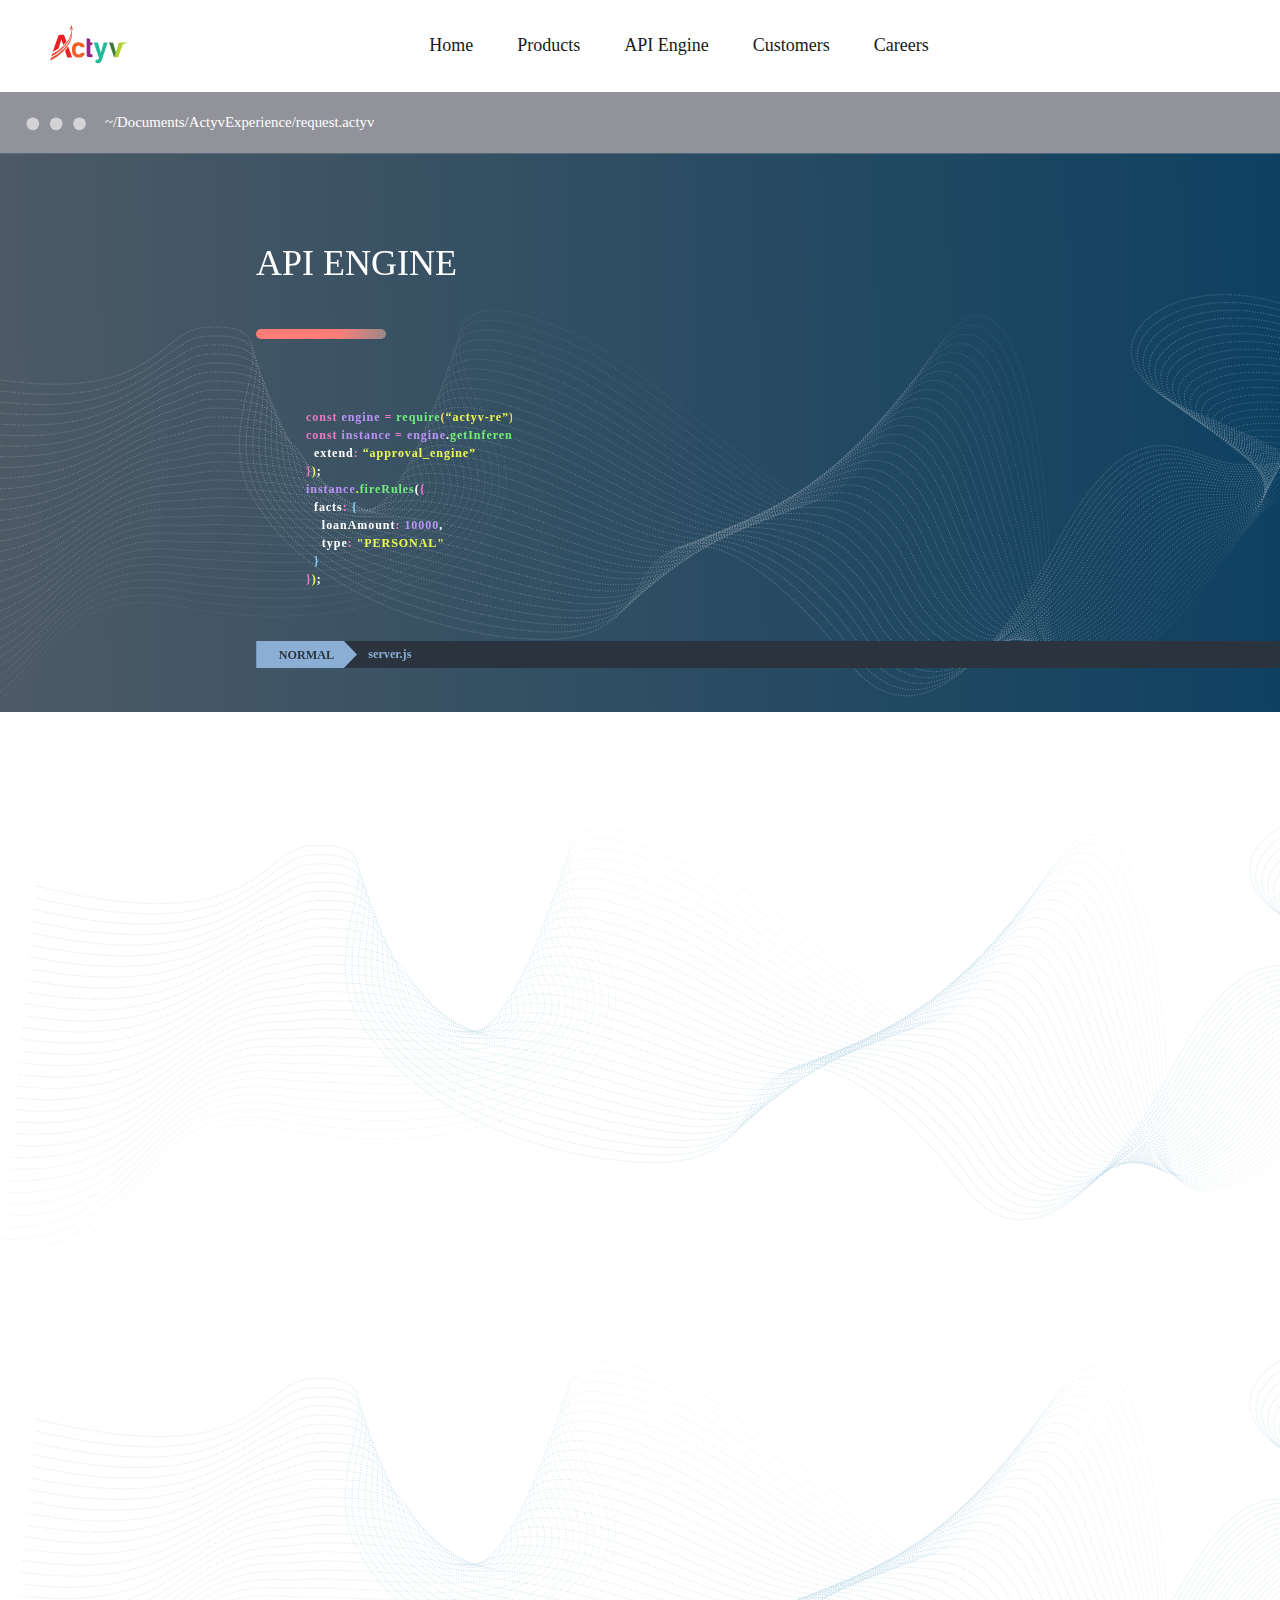
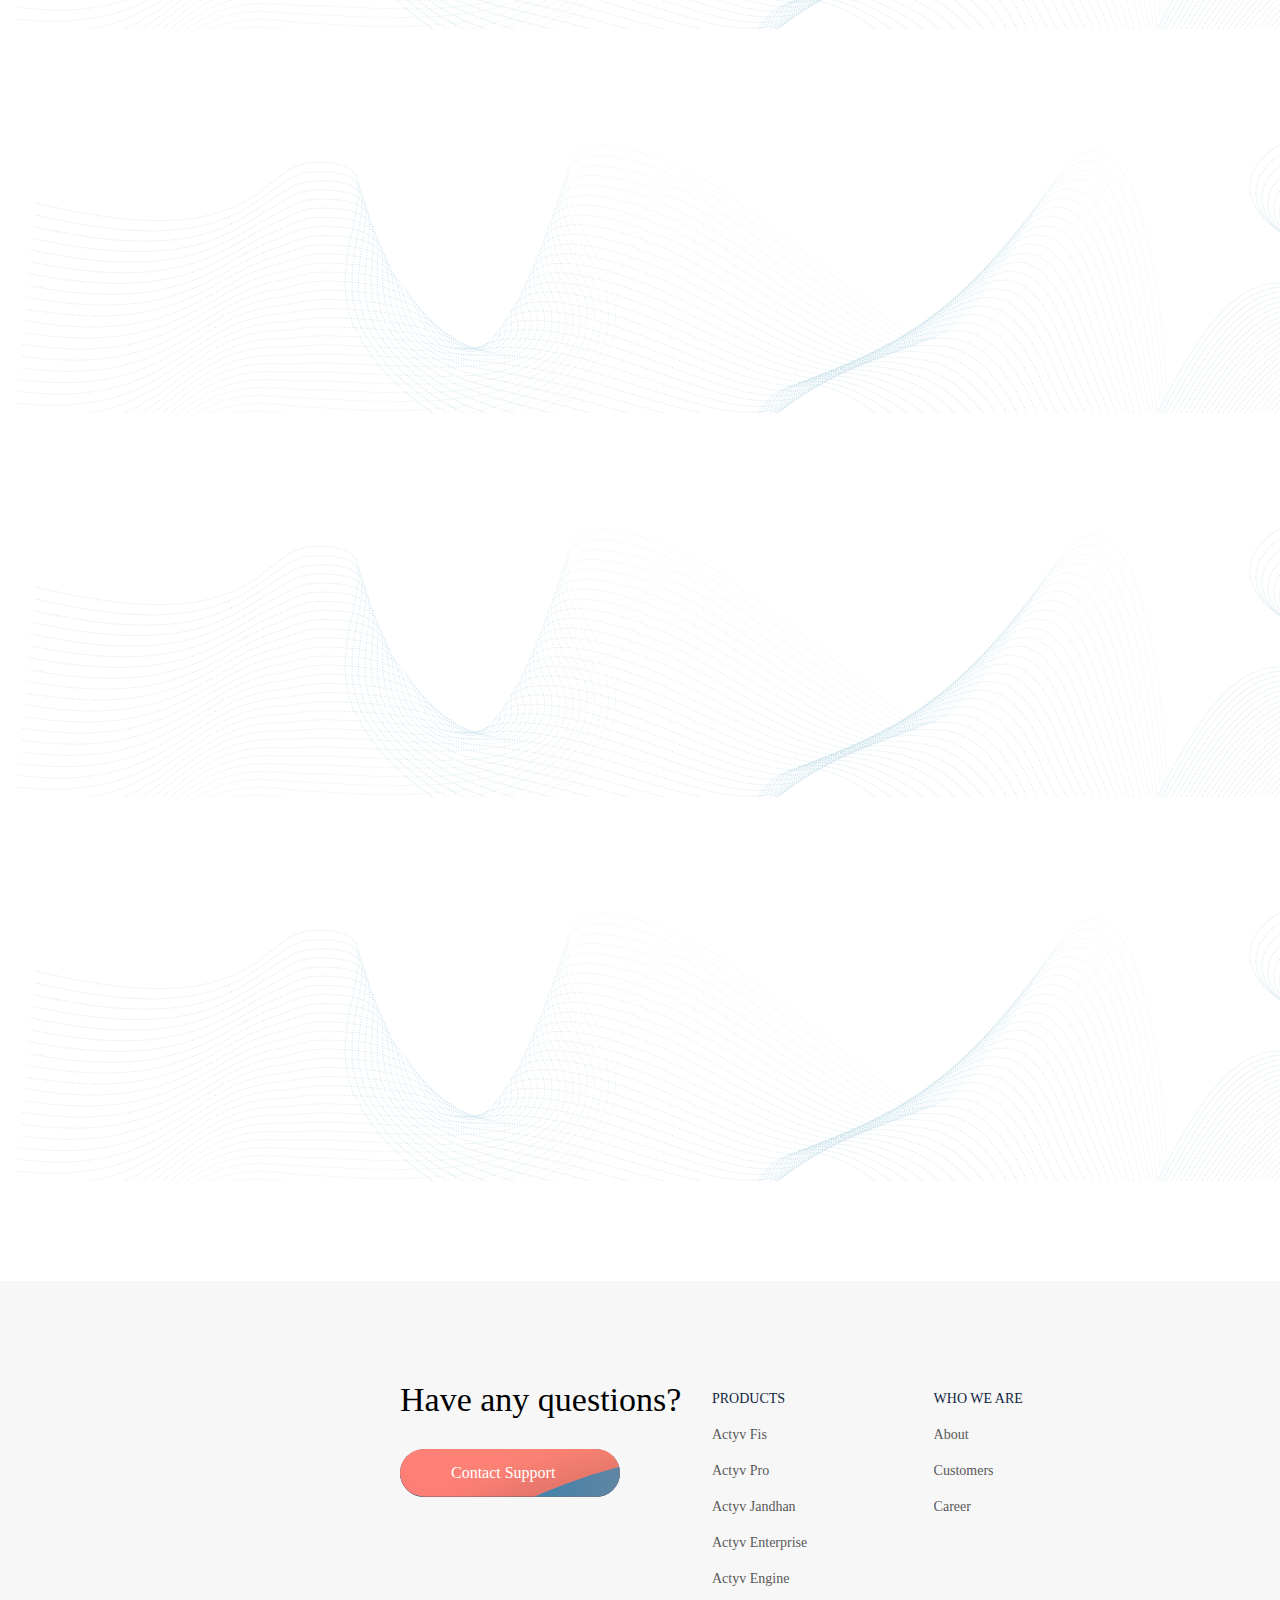
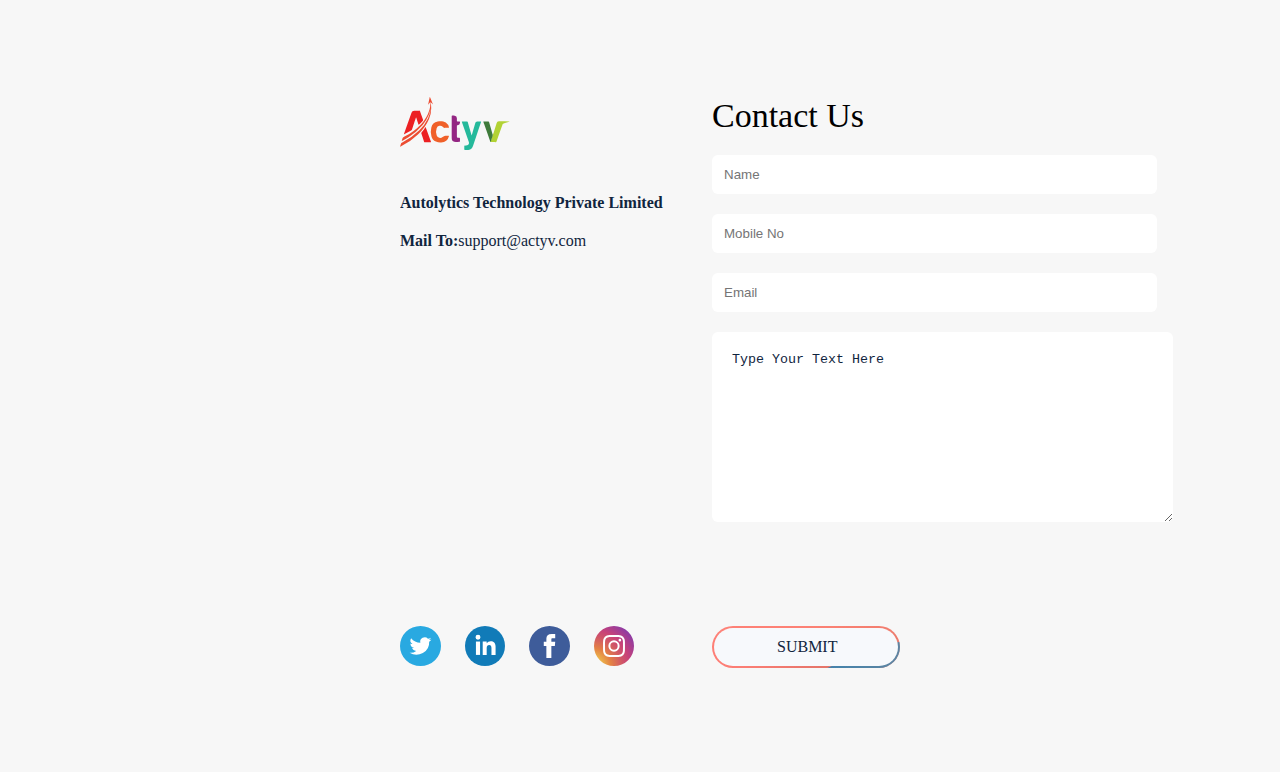
==== apiEngine.html @ 0311e559 "initial" ====
<!DOCTYPE html>
<html lang="en">

<head>
    <meta charset="UTF-8">
    <meta name="viewport" content="width=device-width, initial-scale=1.0">
    <meta http-equiv="X-UA-Compatible" content="ie=edge">
    <title>Actyv</title>
    <link rel="stylesheet" href="./styles/apiEngine.css">
    <link rel="stylesheet" href="./styles/main.css">
    <link
        href="https://fonts.googleapis.com/css2?family=Nunito+Sans:ital,wght@0,200;0,300;0,400;0,600;0,700;0,800;0,900;1,200;1,300;1,400;1,600;1,700;1,800;1,900&display=swap"
        rel="stylesheet">
    <link href="https://unpkg.com/aos@2.3.1/dist/aos.css" rel="stylesheet">
</head>

<body>
    <div id="loader" class="center"></div>
    <div class="header">
        <div class="header_content_left">
            <img src="./images/actyvColorLogo.svg" alt="">
        </div>
        <div class="header_content_center">
            <a href='/index.html'>Home</a>
            <a href='#'>Products</a>
            <a href='#'>API Engine</a>
            <a href='./customer.html'>Customers</a>
            <a href='https://angel.co/company/actyv-1/jobs'>Careers</a>
        </div>
        <div class="header_content_right">

        </div>
    </div>


    <div class="landingSection">
        <div data-aos="fade-right" class="landingSection_content">
            <div class="section_left">
                <p class="section_detail_heading">API ENGINE</p>
                <div class="section_detail_heading_border_bottom"></div>
                <img id='bannerCode' src="./images/bannerCodeApiEng.svg" alt="">
            </div>
            <img class="path_tab_img" src="./images/path_tab_img.svg" alt="">
        </div>
    </div>

    <div class="conceptContainer">
        <div data-aos="fade-right" class="section_left">
            <p class="section_detail_heading section_detail_heading--black">KYC ENGINE</p>
            <div class="section_detail_heading_border_bottom"></div>
            <div class="section_text_detail_container">
                <p class="section_text_detail_container_text">
                    Enabling 360 degree verification and validation,
                    powered by numerous public data sources and integration
                    with Govt. portals.
                </p>
            </div>
        </div>
        <div data-aos="fade-left" class="section_right">
            <img src="./images/kycImage1.svg" alt="">
            <img src="./images/kycImage2.svg" alt="">
        </div>
    </div>
    <div class="conceptContainer">
        <div data-aos="fade-right" class="section_left">
            <p class="section_detail_heading section_detail_heading--black">Rules Engine</p>
            <div class="section_detail_heading_border_bottom"></div>
            <div class="section_text_detail_container">
                <p class="section_text_detail_container_text">
                    Flexibility of changing business logic through a simple
                    UI-driven interface with support for both stateful and
                    stateless rules implementation.
                </p>
            </div>
        </div>
        <div data-aos="fade-left" class="section_right">
            <img src="./images/ruleImage1.svg" alt="">
        </div>
    </div>
    <div class="conceptContainer">
        <div data-aos="fade-right" class="section_left">
            <p class="section_detail_heading section_detail_heading--black">Credit Engine</p>
            <div class="section_detail_heading_border_bottom"></div>
            <div class="section_text_detail_container">
                <p class="section_text_detail_container_text">Our Credit Engine enables new-age Credit Scoring
                    models for both Banked and Unbanked sectors, powered
                    by proprietary algorithms.
                </p>
            </div>
        </div>
        <div data-aos="fade-left" class="section_right">
            <img src="./images/creditImage1.svg" alt="">
        </div>
    </div>
    <div class="conceptContainer">
        <div data-aos="fade-right" class="section_left">
            <p class="section_detail_heading section_detail_heading--black">Risk-Score Engine</p>
            <div class="section_detail_heading_border_bottom"></div>
            <div class="section_text_detail_container">
                <p class="section_text_detail_container_text">Real-time analytics on the health of a business is enabled
                    by our Risk Score Engine.
                </p>
            </div>
        </div>
        <div data-aos="fade-left" class="section_right">
            <img src="./images/reiskscroeImage.svg" alt="">
        </div>
    </div>
    <div class="conceptContainer">
        <div data-aos="fade-right" class="section_left">
            <p class="section_detail_heading section_detail_heading--black">Analytics Engine</p>
            <div class="section_detail_heading_border_bottom"></div>
            <div class="section_text_detail_container">
                <p class="section_text_detail_container_text">Powered by state of the art AI and ML, enabling cutting
                    edge analytics and insights for our partners.
                </p>
            </div>
        </div>
        <div data-aos="fade-left" class="section_right">
            <img src="./images/analyticsImage.svg" alt="">
        </div>
    </div>



    <div class="footer">
        <div class="footer_row">
            <div class="footer_column footer_row_left_column"">
                    <p class=" havANyQues">Have any questions?</p>
                <img class="buttontype4" src="./images/buttontype4.svg" alt="">
            </div>
            <div class="footer_column twoColumns footer_row_right_column">
                <div class="footer_product_container">
                    <p class="footer_product_container_heading">PRODUCTS</p>
                    <a class='footer_products_link ' href="">Actyv Fis</a>
                    <a class='footer_products_link' href="">Actyv Pro</a>
                    <a class='footer_products_link' href="">Actyv Jandhan</a>
                    <a class='footer_products_link' href="">Actyv Enterprise</a>
                    <a class='footer_products_link' href="">Actyv Engine</a>
                </div>
                <div class="whoWeAre">
                    <p class="footer_product_container_heading">Who We Are</p>
                    <a class='footer_products_link' href="">About </a>
                    <a class='footer_products_link' href="">Customers</a>
                    <a class='footer_products_link' href="">career</a>
                </div>
            </div>
        </div>
        <div class="footer_row">
            <div class="footer_column footer_row_left_column ">
                <img class="logoWithColor" src="./images/actyvColorLogo.svg" alt="">
                <p class="companyName">Autolytics Technology Private Limited</p>
                <p class="mail"><span>Mail To:</span>support@actyv.com</p>
            </div>
            <div class="footer_column footer_row_right_column ">
                <p class="havANyQues contactUs">Contact Us</p>
                <input placeholder="Name" type="text">
                <input placeholder="Mobile No" type="text">
                <input placeholder="Email" type="text">
                <textarea name="" id="" cols="30" rows="10" placeholder="Type Your Text Here"></textarea>
            </div>
        </div>
        <div class="footer_row">
            <div class="footer_column footer_row_left_column ">
                <img class="sociaMediaIcon" src="./images/twitter.svg" alt="">
                <img class="sociaMediaIcon" src="./images/linkedin.svg" alt="">
                <img class="sociaMediaIcon" src="./images/fb.svg" alt="">
                <img class="sociaMediaIcon" src="./images/insta.svg" alt="">
            </div>
            <div class="footer_column footer_row_right_column ">
                <img src="./images/submitButtontype1.svg" alt="">
            </div>
        </div>
    </div>
    <script src="https://unpkg.com/aos@2.3.1/dist/aos.js"></script>
    <script>
        AOS.init({
            // values from 0 to 3000, with step 50ms
            duration: 2000
        });
    </script>
    <script>
        document.onreadystatechange = function () {
            if (document.readyState !== "complete") {
                document.querySelector(
                    "body").style.visibility = "hidden";
                document.querySelector(
                    "#loader").style.visibility = "visible";
            } else {
                document.querySelector(
                    "#loader").style.display = "none";
                document.querySelector(
                    "body").style.visibility = "visible";
            }
        };
    </script>
    <style>
        #loader {
            border: 12px solid #f3f3f3;
            border-radius: 50%;
            border-top: 12px solid #444444;
            width: 70px;
            height: 70px;
            animation: spin 1s linear infinite;
        }

        @keyframes spin {
            100% {
                transform: rotate(360deg);
            }
        }

        .center {
            position: absolute;
            top: 0;
            bottom: 0;
            left: 0;
            right: 0;
            margin: auto;
        }
    </style>
</body>

</html>
---- styles/apiEngine.css ----
.header {

    display: flex;
    align-items: center;
    justify-content: space-between;
    padding: 25px 50px;
}

.header_content_left>img {
    width: 78px;
}

.header_content_center>a {
    text-decoration: none;
    color: #191919;
    margin: 0px 20px;
    font-size: 18px;
}


.landingSection {
    background-image: url(../images/banners//API_Engine.svg);
    width: 100%;
    /* height: 36vw; */
    background-repeat: no-repeat;
    background-size: cover;
    /* background-position: -8vw 0px; */
    background-color: black;
    padding-bottom: 40px;
}


.landingSection_content {
    margin-top: 150px;
    margin-left: 20%;
}

#bannerCode {
    margin: 50px 0;
    margin-left: 50px;
}

.section_left {
    width: 25%;
}

.conceptContainer>.section_left {
    margin-left: 22%;
}


.section_detail_heading {
    font-size: 36px;
    padding-bottom: 45px;
    color: #fff;
}

.section_detail_heading--black {
    color: black;
}



.section_detail_heading_border_bottom {
    background: rgb(254, 126, 119);
    background: linear-gradient(90deg, rgba(254, 126, 119, 1) 62%, rgba(155, 136, 136, 1) 100%);
    padding: 5px;
    width: 120px;
    border-radius: 20px;
    margin-bottom: 20px;
}

.section_text_detail_container {}

.section_text_detail_container_text {
    color: #666666;
}

.path_tab_img {
    width: 100%;
}

.section_right {
    margin-right: 100px;
}

.section_right>img {
    display: block;
    margin: 10px 0;
}

.conceptContainer {
    background-image: url(../images/bluenet.svg);
    display: flex;
    justify-content: space-between;
    align-items: center;
    margin: 100px 0;
}

.footer {
    padding-bottom: 100px;
    display: flex;
    flex-direction: column;
    justify-content: center;
    padding-right: 80px;
    padding-left: 400px;
    background-color: #F7F7F7;
}

.footer_row {
    margin-top: 100px;
    display: flex;
    flex-direction: row;
    justify-content: space-between;
}

.twoColumns {
    display: flex;
    flex-direction: row;
}

.twoColumns>p {
    text-align: left;
}

.whoWeAre {
    margin-left: 27%;
}


.footer_product_container,
.whoWeAre {
    display: flex;
    flex-direction: column;
    align-items: left;
    justify-content: flex-start;
}

.havANyQues {
    font-size: 34px;
}

.buttontype4 {
    margin: 30px 0;
}

.footer_product_container_heading {
    font-size: 14px;
    color: #10253e;
    text-transform: uppercase;
    margin: 10px 0;
    ;
}

.footer_products_link {
    text-decoration: none;
    color: #585858;
    font-size: 14px;
    text-transform: capitalize;
    margin: 10px 0;
}

.footer_row_left_column {
    flex: 2;
}

.footer_row_right_column {
    margin-right: 20px;
    flex: 3;
}

.sociaMediaIcon {
    margin-right: 20px;
}

.logoWithColor {
    margin-bottom: 30px
}

.companyName {
    font-size: 16px;
    color: #10253e;
    font-weight: bold;
    margin-top: 10px;
}

.mail {
    font-size: 16px;
    color: #10253e;
    margin-top: 20px;
}

.mail>span {
    font-weight: bold;

}

.contactUs {
    margin-bottom: 10px;
}

input {
    display: block;
    margin-top: 20px;
    width: 90%;
    background-color: #fff;
    border: none;
    border-radius: 6px;
    padding: 12px;

}

input ::placeholder {
    color: #10253e;
}

textarea {
    margin-top: 20px;
    width: 90%;
    border: none;
    border-radius: 6px;
    color: #10253e;
    padding: 20px;
}

textarea::placeholder {
    color: #10253e;
}


@media only screen and (max-width: 560px) {

    .header {
        flex-direction: column;
    }

    .header_content_center {
        display: none;
    }

    .header_content_right {
        display: none;
    }

    .landingSection_content {
        margin-left: 0;
    }

    .path_tab_img {
        width: unset;
    }

    #bannerCode {
        display: none;
    }


    .conceptContainer {
        flex-direction: column;
        margin: 100px 10px
    }

    .section_left {
        width: 100%;
        text-align: center;
    }

    .section_right {
        margin: 18px;
    }

    .section_right>img {
        width: 100%;
    }

    .section_detail_heading_border_bottom {
        background: rgb(254, 126, 119);
        background: linear-gradient(90deg, rgba(254, 126, 119, 1) 62%, rgba(155, 136, 136, 1) 100%);
        padding: 5px;
        margin: 0 33%;
        width: 120px;
        border-radius: 20px;
        margin-bottom: 20px;
    }

    .conceptContainer>.section_left {
        margin: 0;
    }

    .footer {
        padding-left: 0;
        padding-right: 0;
        text-align: center;
    }

    .section_text_detail_container_text {
        width: 100%;
    }

    .twoColumns {
        display: none;
        width: 100%;
    }

    .footer_row {
        display: block;
    }

    .footer_row_right_column {
        margin: 80px 0;
        text-align: center;
    }

    input,
    textarea {
        display: inline;
        width: 70%;
    }

    .section4_right {
        width: 100%;
        text-align: center;
    }

    .section5 {
        display: block;
    }

    .section5_width_adjust {
        width: 100%;
        padding: 0;
        text-align: center;
        margin-bottom: 80px;
    }

    .ourLeaderContainer {
        margin: 200px 0;
    }

    #apiEngin_image {
        width: 95%;
        padding: 5px 10px;
    }

    #jandhan_image {
        width: 100%;
    }

    #enterprise_image {
        padding-right: 31%;
        padding-left: 0;
    }
}
---- styles/main.css ----
* {
    margin: 0px;
    padding: 0;
    overflow-x: hidden;
}

.buttonType1 {
    padding: 8px 30px;
    border: none;
    border-radius: 19px;
    background-color: #ffffff3a;
    font-size: 14px;
    color: #ffffffff;
    cursor: pointer;
    font-size: 12;
}

.buttonType1 {
    padding: 8px 20px;
    border: none;
    border-radius: 19px;
    background-color: #ffffff3a;
    font-size: 14px;
    color: #ffffffff;
    cursor: pointer;
    font-size: 12;
}

.buttonType2 {
    width: 102px;
    padding: 8px 35px;
    border: none;
    border-radius: 19px;
    background-color: #ffffff;
    font-size: 14px;
    color: #000000;
    cursor: pointer;
    font-size: 12;
    text-align: center;
}

.buttonType1:hover,
.buttonType1:active {
    outline: none;
    background-color: #ffffff63;
}
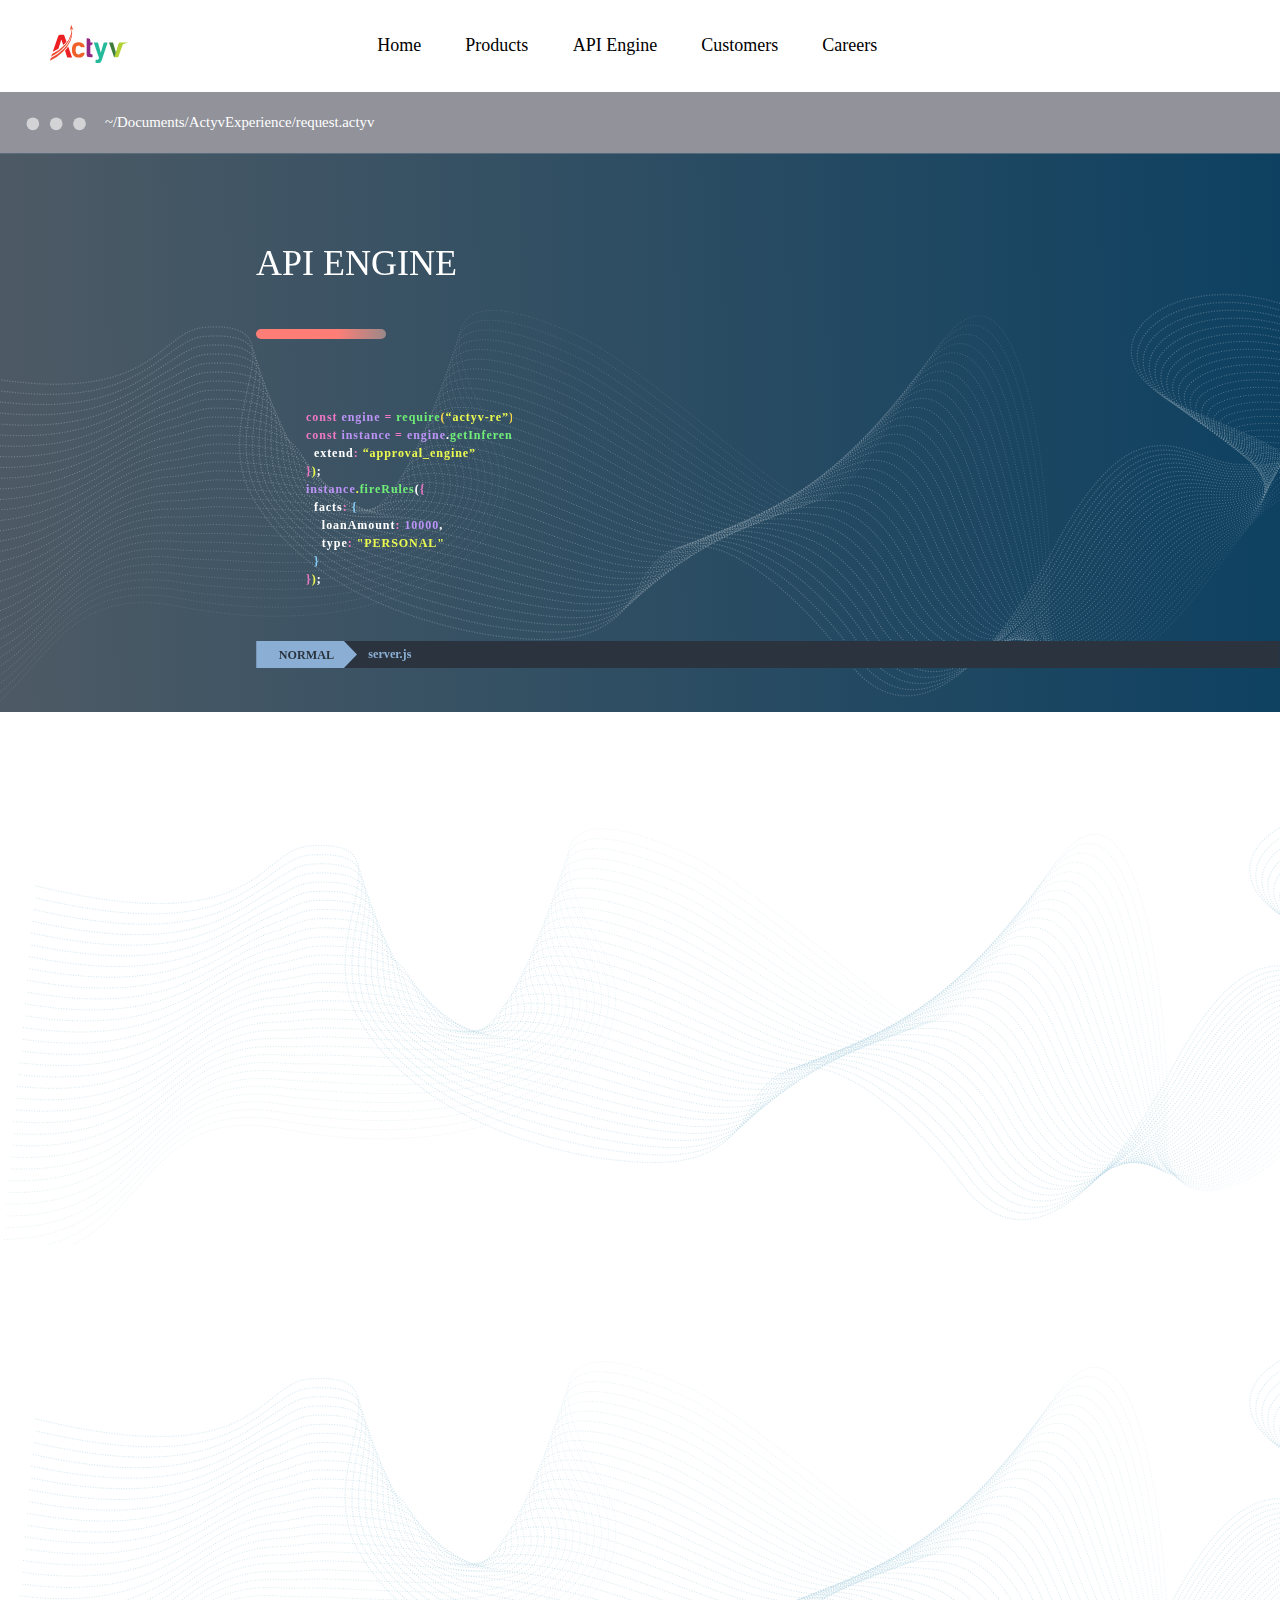
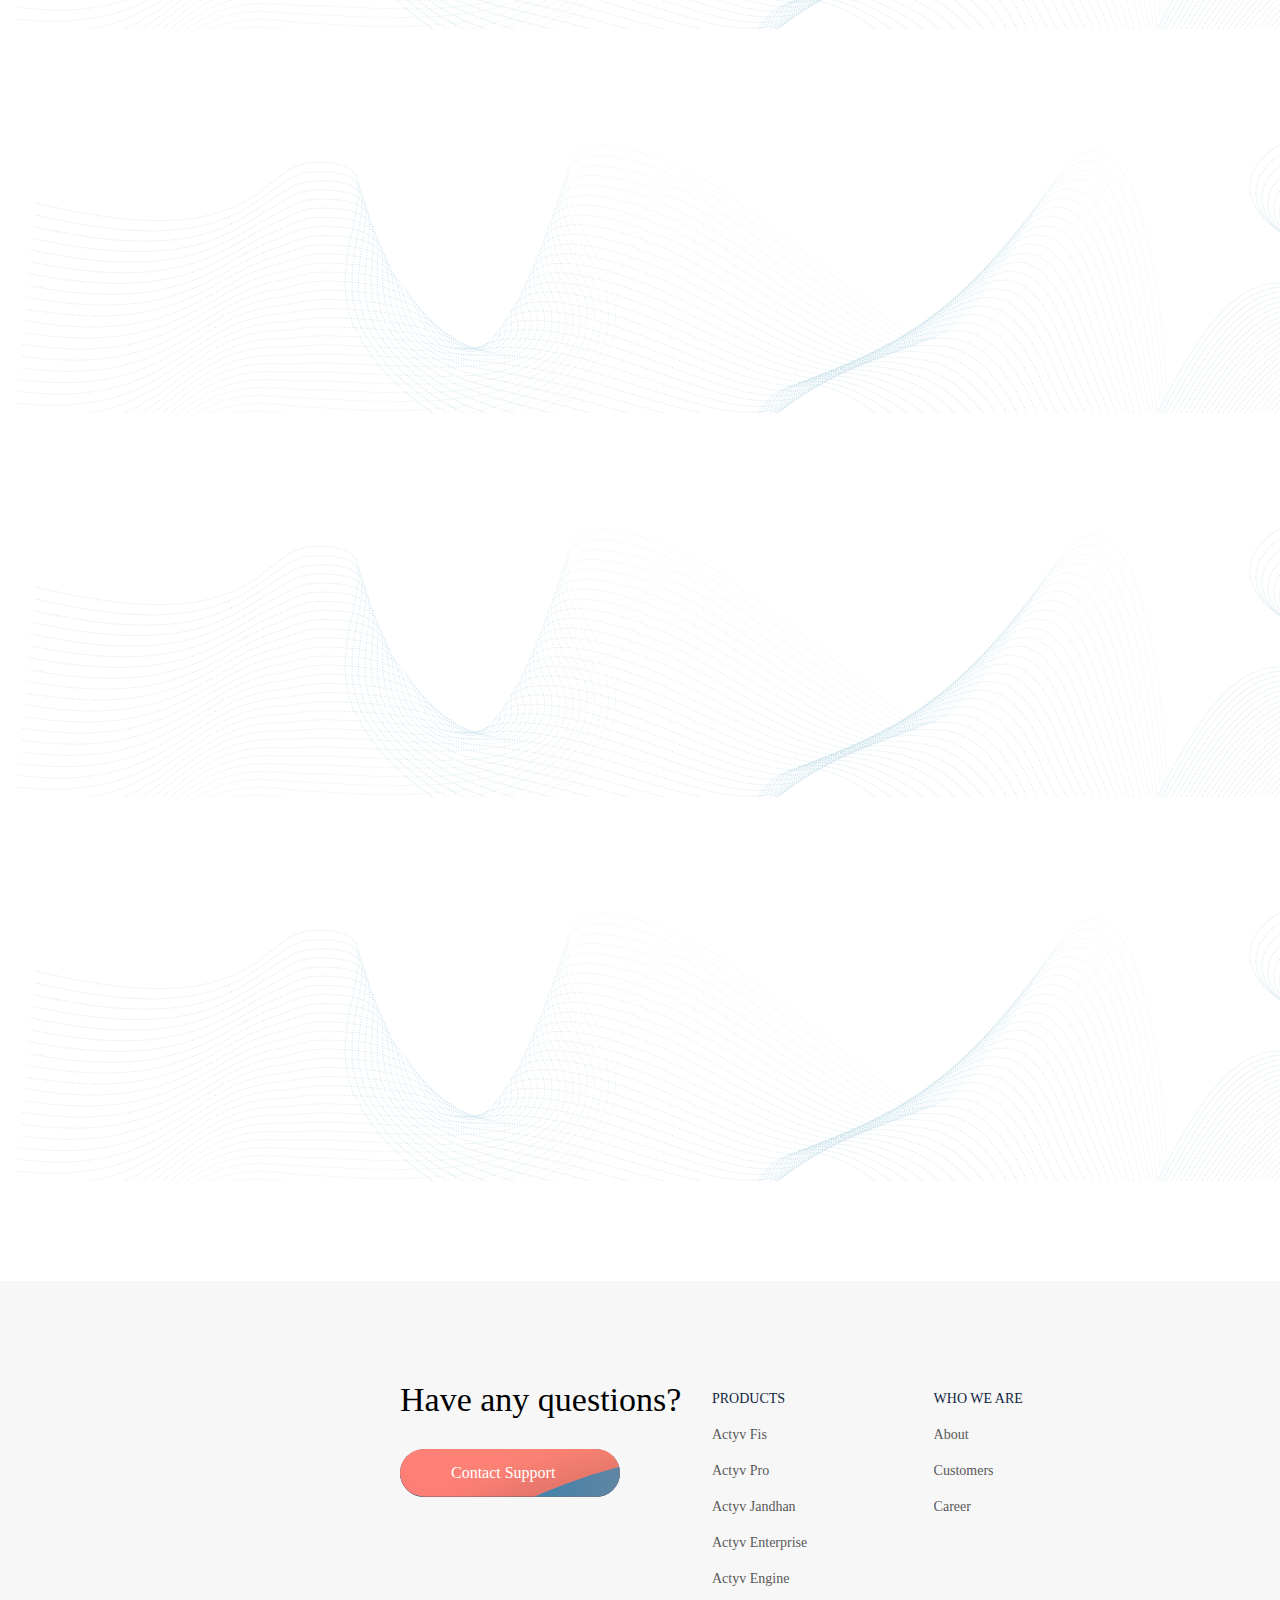
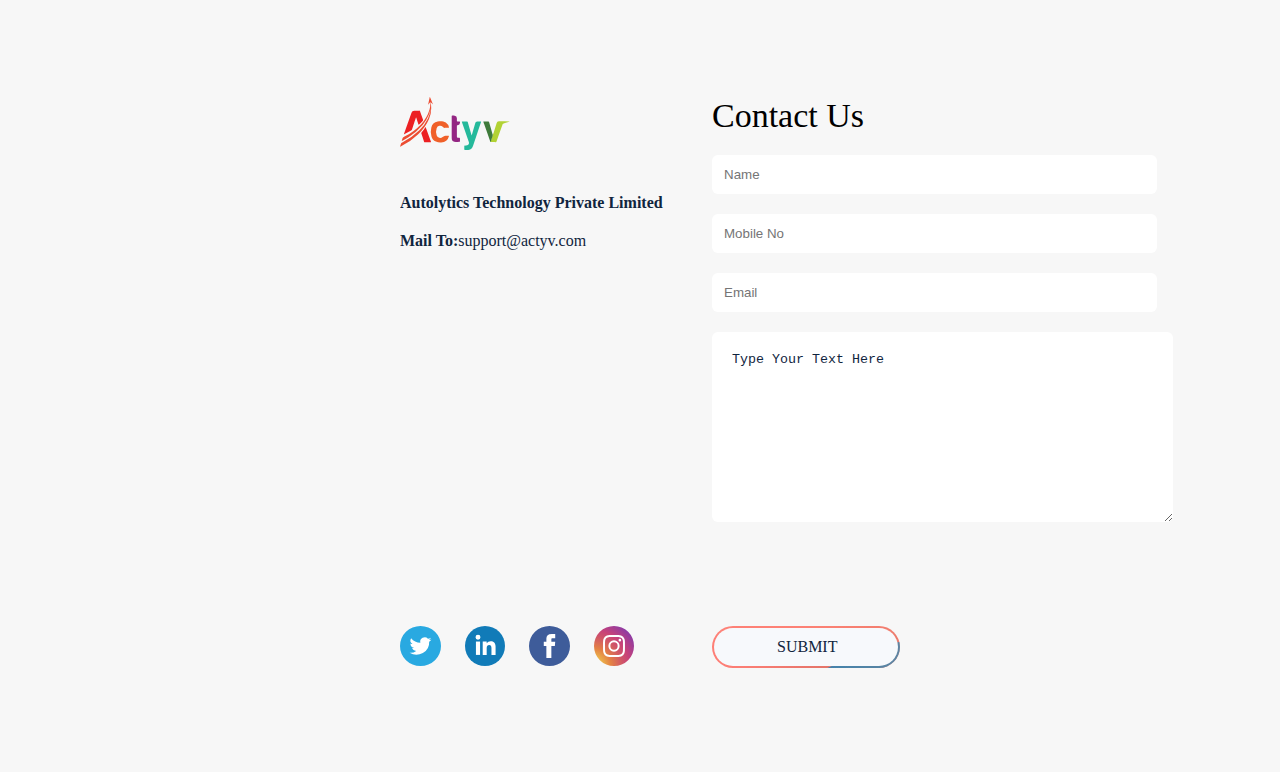
==== commit d95ab5a7: "initial4" ====
--- a/apiEngine.html
+++ b/apiEngine.html
@@ -21,14 +21,45 @@
             <img src="./images/actyvColorLogo.svg" alt="">
         </div>
         <div class="header_content_center">
-            <a href='/index.html'>Home</a>
-            <a href='#'>Products</a>
-            <a href='#'>API Engine</a>
+            <a href='./index.html'>Home</a>
+            <div class='havingSubOptions' href='#'>Products
+                <div class="sub_menu">
+                    <a href="./neoBanking.html" class="sub_menu_option">
+                        <img src="./images/fiOption.svg" alt="">
+                        <div class="sub_menu_option_Detail">
+                            <p class="sub_menu_option_name">Financial Institutions</p>
+                            <div class="sub_menu_option_categ">Neo-Banking</div>
+                        </div>
+                    </a>
+                    <a href="./enterprise.html" class="sub_menu_option">
+                        <img src="./images/enterpriseOption.svg" alt="">
+                        <div class="sub_menu_option_Detail">
+                            <p class="sub_menu_option_name">Enterprises</p>
+                            <p class="sub_menu_option_categ">Actyv’s Neo Platform</p>
+                        </div>
+                    </a>
+                    <a href="./Pro.html" class="sub_menu_option">
+                        <img src="./images/proOptio.svg" alt="">
+                        <div class="sub_menu_option_Detail">
+                            <p class="sub_menu_option_name">SMEs</p>
+                            <p class="sub_menu_option_categ">Actyv PRO</p>
+                        </div>
+                    </a>
+                    <a href="./jandhan.html" class="sub_menu_option">
+                        <img src="./images/jandhanOption.svg" alt="">
+                        <div class="sub_menu_option_Detail">
+                            <p class="sub_menu_option_name">Jandhan</p>
+                            <p class="sub_menu_option_categ">Personal Digital Ledger</p>
+                        </div>
+                    </a>
+                </div>
+            </div>
+            <a href='./apiEngine.html'>API Engine</a>
             <a href='./customer.html'>Customers</a>
-            <a href='https://angel.co/company/actyv-1/jobs'>Careers</a>
+            <a href='/https://angel.co/company/actyv-1/jobs'>Careers</a>
         </div>
         <div class="header_content_right">
-
+            <p class='buttonType1'>Get Started</p>
         </div>
     </div>
 
--- a/styles/apiEngine.css
+++ b/styles/apiEngine.css
@@ -29,6 +29,70 @@
     padding-bottom: 40px;
 }
 
+.header_content_center>a,
+.header_content_center>div {
+    text-decoration: none;
+    color: #000;
+    margin: 0px 20px;
+    font-size: 18px;
+}
+
+.header_content_center>div {
+    cursor: pointer;
+    display: inline;
+    text-decoration: none;
+    color: #000;
+    margin: 0px 20px;
+    font-size: 18px;
+}
+
+.sub_menu {
+    visibility: hidden;
+    z-index: 1;
+    position: absolute;
+    background-color: #f7f9fc;
+    border-radius: 8px;
+    top: 50px;
+}
+
+.sub_menu:hover {
+    visibility: visible;
+    z-index: 1;
+    position: absolute;
+    background-color: #f7f9fc;
+    border-radius: 8px;
+    top: 60px;
+}
+
+
+.havingSubOptions:hover>.sub_menu {
+    visibility: visible;
+}
+
+.sub_menu_option {
+    display: flex;
+    padding: 10px 40px 10px 20px;
+    text-decoration: none;
+}
+
+.sub_menu_option:hover {
+    background-color: rgb(197, 195, 195);
+}
+
+.sub_menu_option_Detail {
+    margin-left: 15px;
+}
+
+.sub_menu_option_name {
+    color: #003455;
+    font-size: 14px;
+}
+
+.sub_menu_option_categ {
+    color: #535353;
+    font-size: 12px;
+}
+
 
 .landingSection_content {
     margin-top: 150px;
